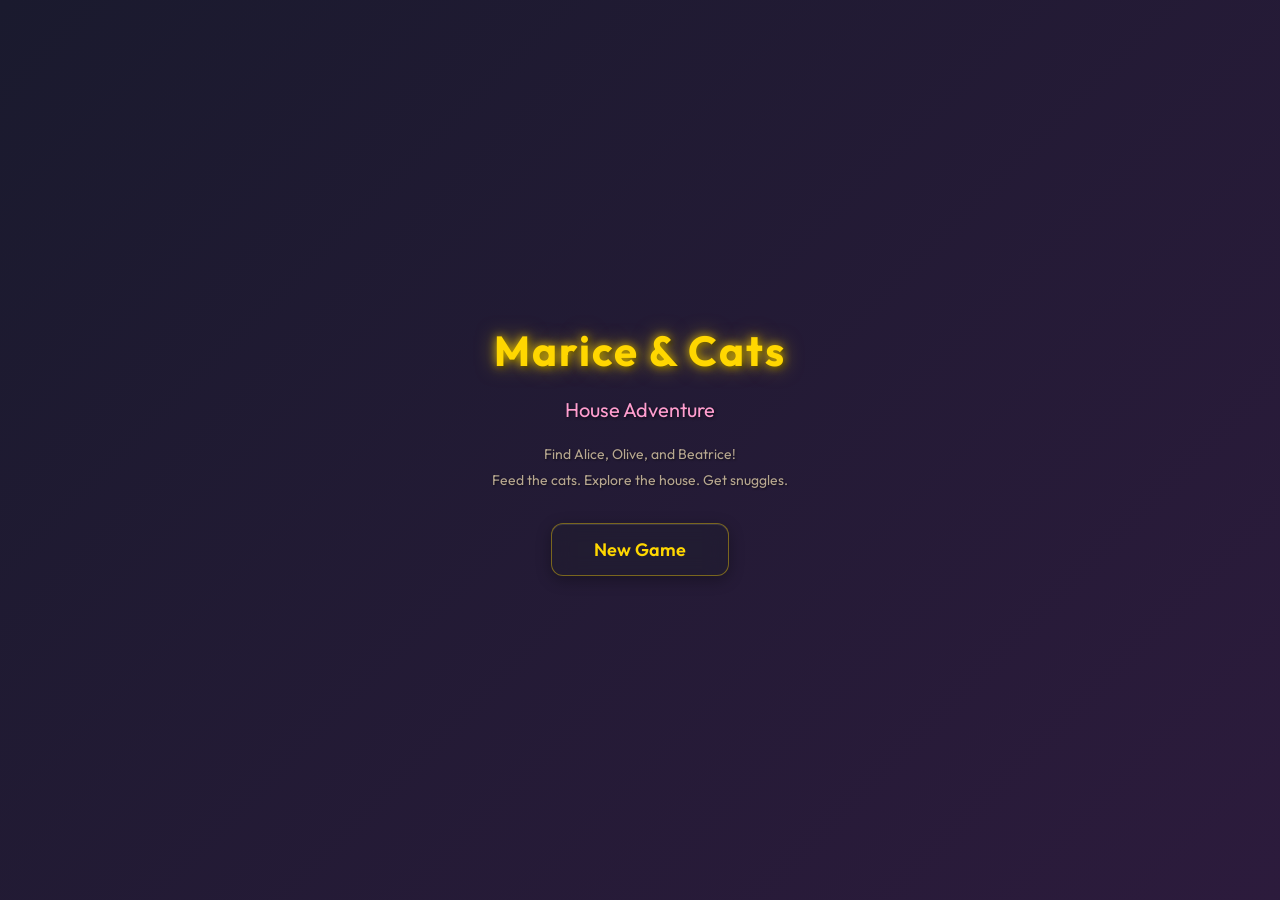
==== index.html @ d270dae2 "Add diary page lore quest, per-cat voices, pickup icons, main-floor ambiance Implements suggestions " ====
<!DOCTYPE html>
<html lang="en">
<head>
  <meta charset="UTF-8">
  <meta name="viewport" content="width=device-width, initial-scale=1.0, viewport-fit=cover, user-scalable=no">
  <title>Marice &amp; Cats — House Adventure</title>
  <!--
    ===================================================
    Marice & Cats — House Adventure
    A Zelda-style 2D top-down prototype
    ===================================================

    CONTROLS:
      Keyboard:
        - WASD or Arrow Keys: Move (grid-based)
        - E / Space / Enter: Interact / Advance dialogue
      Mobile:
        - On-screen D-pad: Move
        - INTERACT button: Interact / Advance dialogue

    HOW TO PLAY:
      1. Explore the main floor. Talk to Alice on her cat tree.
      2. Find Purrpops in the kitchen cupboards and give them to Alice.
      3. Alice hints about the Basement Key under the sofa blanket.
      4. Unlock the basement door and go downstairs.
      5. Find Olive under the treadmill. Give her Purrpops too.
      6. Olive gives you a Laundry Basket — clear the stairs.
      7. Go upstairs, find Beatrice under her blanket.
      8. Give Beatrice a plate of Shrimp & Salmon Feast.
      9. Enjoy the ending!

    DEPLOY VIA GITHUB PAGES:
      1. Push this repo to GitHub.
      2. Go to Settings → Pages.
      3. Set source to the branch containing these files (root /).
      4. Save — the site will be live at https://<user>.github.io/<repo>/

    ASSETS:
      Place cat/character portraits (512x512 PNG) in assets/portraits/:
        - marice_portrait_512.png
        - alice_portrait_512.png
        - olive_portrait_512.png
        - beatrice_portrait_512.png
  -->
  <link rel="preconnect" href="https://fonts.googleapis.com">
  <link rel="preconnect" href="https://fonts.gstatic.com" crossorigin>
  <link href="https://fonts.googleapis.com/css2?family=Outfit:wght@400;600;800&display=swap" rel="stylesheet">
  <link rel="stylesheet" href="style.css">
</head>
<body>

  <div id="game-container">

    <!-- HUD -->
    <div id="hud">
      <span id="floor-label">Main Floor</span>
      <span id="quest-counter">Objectives: 0/3 cats fed</span>
      <span id="interact-prompt">E: Interact</span>
    </div>

    <!-- Save indicator -->
    <div id="save-indicator">Saved</div>

    <!-- Controls hint overlay (first-time) -->
    <div id="controls-hint">
      <div>WASD / Arrows: Move</div>
      <div>E / Space: Interact</div>
      <div>H: Hint &nbsp; Q: Quest Log &nbsp; P: Pause</div>
    </div>

    <!-- Floor transition fade overlay -->
    <div id="transition-overlay">
      <span id="transition-label"></span>
    </div>

    <!-- Toast notifications -->
    <div id="toast" role="status" aria-live="polite" aria-atomic="true"></div>

    <!-- Game Canvas -->
    <canvas id="game-canvas"></canvas>

    <!-- CRT Overlay & Vignette -->
    <div id="crt-overlay"></div>

    <!-- Inventory Bar -->
    <div id="inventory-bar"></div>

    <!-- Mobile Controls -->
    <div id="mobile-controls">
      <!-- D-Pad -->
      <div id="dpad">
        <div class="dpad-btn empty"></div>
        <button id="btn-up" class="dpad-btn" aria-label="Up">&#9650;</button>
        <div class="dpad-btn empty"></div>
        <button id="btn-left" class="dpad-btn" aria-label="Left">&#9664;</button>
        <div class="dpad-btn empty"></div>
        <button id="btn-right" class="dpad-btn" aria-label="Right">&#9654;</button>
        <div class="dpad-btn empty"></div>
        <button id="btn-down" class="dpad-btn" aria-label="Down">&#9660;</button>
        <div class="dpad-btn empty"></div>
      </div>
      <!-- Action Buttons -->
      <div id="action-buttons">
        <button id="btn-interact" class="action-btn" disabled aria-label="Interact">INTERACT</button>
      </div>
    </div>

    <!-- Dialogue Overlay -->
    <div id="dialogue-overlay" role="dialog" aria-labelledby="dialogue-speaker" aria-describedby="dialogue-text" aria-modal="true" aria-hidden="true">
      <div id="dialogue-box">
        <div id="dialogue-portraits">
          <img id="dialogue-portrait-cat" class="dialogue-portrait" src="" alt="Character portrait">
          <img id="dialogue-portrait-marice" class="dialogue-portrait" src="" alt="Marice portrait">
        </div>
        <div id="dialogue-speaker">Speaker</div>
        <div id="dialogue-text">Dialogue text goes here...</div>
        <div id="dialogue-advance">Tap / Space / Enter to continue</div>
      </div>
    </div>

    <!-- Title Screen -->
    <div id="title-screen">
      <h1>Marice &amp; Cats</h1>
      <h2>House Adventure</h2>
      <div class="subtitle">
        Find Alice, Olive, and Beatrice!<br>
        Feed the cats. Explore the house. Get snuggles.
      </div>
      <button id="btn-new-game" class="title-btn">New Game</button>
      <button id="btn-continue" class="title-btn">Continue</button>
    </div>

    <!-- Code Entry Overlay -->
    <div id="numpad-overlay">
      <div id="numpad-box">
        <div id="numpad-title">🔐 Enter Door Code</div>
        <input id="numpad-input" type="text" inputmode="numeric" maxlength="4" placeholder="____" autocomplete="off" aria-label="Door code">
        <div id="numpad-error"></div>
        <button id="numpad-btn-enter" class="numpad-enter-btn">Submit</button>
        <button id="numpad-btn-cancel" class="numpad-cancel-btn">Cancel</button>
      </div>
    </div>

    <!-- Ending Overlay -->
    <div id="ending-overlay">
      <h1>Snuggle Pile Achieved</h1>
      <div id="ending-bed">
        <div class="bed-headboard"></div>
        <div class="bed-pillow marice"><img src="assets/portraits/marice_portrait_512.png" alt="Marice"></div>
        <div class="bed-pillow alice"><img src="assets/portraits/alice_portrait_512.png" alt="Alice"></div>
        <div class="bed-pillow olive"><img src="assets/portraits/olive_portrait_512.png" alt="Olive"></div>
        <div class="bed-pillow beatrice"><img src="assets/portraits/beatrice_portrait_512.png" alt="Beatrice"></div>
        <div class="bed-blanket"></div>
      </div>
      <p id="ending-line">Marice: "This is what I've wanted. My three girls snuggling with me."</p>
      <p class="ending-sub">
        Marice finally settles into bed with Alice, Olive, and Beatrice curled close — a cozy house,
        full hearts, and a perfect snuggle pile.
      </p>
      <div id="ending-stats">
        <span id="stat-time">⏱ --:--</span>
        <span id="stat-toys">🐾 Toys: 0/3</span>
        <span id="stat-diary">📖 Diary: 0/4</span>
        <span id="stat-pets">❤ Pets: 0</span>
      </div>
      <button id="btn-keep-playing" class="title-btn">Keep Playing 🐾</button>
      <button id="btn-restart" class="title-btn" style="font-size:14px;padding:10px 28px;">Play Again</button>
      <button id="btn-ending-title" class="title-btn" style="font-size:14px;padding:10px 28px;">Back to Title</button>
    </div>

    <!-- Pause Overlay -->
    <div id="pause-overlay">
      <div id="pause-box">
        <h2>⏸ Paused</h2>
        <button id="btn-resume" class="title-btn">Resume</button>
        <button id="btn-quit-title" class="title-btn">Quit to Title</button>
      </div>
    </div>

    <!-- Quest Log Panel -->
    <div id="quest-panel">
      <div class="quest-panel-header">
        <h3>📋 Quest Log</h3>
        <button id="btn-close-quest" class="close-btn">✕</button>
      </div>
      <div id="quest-list">
        <div class="quest-item">
          <span class="quest-icon">🐱</span>
          <span class="quest-text">Find and feed Alice</span>
          <span class="quest-status pending">⏳</span>
        </div>
        <div class="quest-item">
          <span class="quest-icon">🐱</span>
          <span class="quest-text">Find and feed Olive</span>
          <span class="quest-status pending">⏳</span>
        </div>
        <div class="quest-item">
          <span class="quest-icon">🐱</span>
          <span class="quest-text">Find and feed Beatrice</span>
          <span class="quest-status pending">⏳</span>
        </div>
        <div class="quest-item" id="quest-item-toys">
          <span class="quest-icon">🧶</span>
          <span class="quest-text">Find the hidden cat toys</span>
          <span class="quest-status pending">0/3</span>
        </div>
        <div class="quest-item" id="quest-item-diary">
          <span class="quest-icon">📖</span>
          <span class="quest-text">Recover Marice's diary pages</span>
          <span class="quest-status pending">0/4</span>
        </div>
      </div>
    </div>

    <!-- Settings Menu -->
    <div id="settings-panel">
      <div class="settings-panel-header">
        <h3>⚙️ Settings</h3>
        <button id="btn-close-settings" class="close-btn">✕</button>
      </div>
      <div id="settings-content">
        <div class="setting-item">
          <label for="sfx-volume">Sound Effects Volume:</label>
          <input type="range" id="sfx-volume" min="0" max="100" value="70">
          <span id="sfx-value">70%</span>
        </div>
        <div class="setting-item">
          <label for="music-volume">Music Volume:</label>
          <input type="range" id="music-volume" min="0" max="100" value="50">
          <span id="music-value">50%</span>
        </div>
        <div class="setting-item">
          <label>
            <input type="checkbox" id="screen-shake" checked>
            Enable Screen Shake Effects
          </label>
        </div>
        <div class="setting-item">
          <label>
            <input type="checkbox" id="particle-effects" checked>
            Enable Particle Effects
          </label>
        </div>
        <div class="setting-item">
          <label>
            <input type="checkbox" id="crt-overlay-enabled" checked>
            Enable CRT Scanline Effect
          </label>
        </div>
        <div class="setting-item">
          <label>
            <input type="checkbox" id="typewriter-sound" checked>
            Enable Typewriter Sound
          </label>
        </div>
        <div class="setting-item">
          <label>
            <input type="checkbox" id="instant-dialogue">
            Instant Dialogue Text
          </label>
        </div>
        <div class="setting-item">
          <label>
            <input type="checkbox" id="music-mute">
            Mute Music
          </label>
        </div>
        <button id="btn-save-settings" class="title-btn">Save Settings</button>
      </div>
    </div>

    <!-- Bottom Action Buttons -->
    <div id="bottom-buttons">
      <button id="btn-hint" class="hud-btn" aria-label="Get hint" title="Hint (💡)">💡</button>
      <button id="btn-toggle-quest" class="hud-btn" aria-label="Quest log" title="Quest Log (Q)">📋</button>
      <button id="btn-toggle-settings" class="hud-btn" aria-label="Settings" title="Settings">⚙️</button>
    </div>

  </div>

  <!-- Data scripts (must load before game) -->
  <script src="data/maps.js"></script>
  <script src="data/dialogue.js"></script>
  <!-- Game engine (state, audio, dialogue, world, render, save) -->
  <script src="game-engine.js"></script>
  <!-- Game entry (numpad, title, ending, init) -->
  <script src="game-main.js"></script>

</body>
</html>
---- style.css ----
/*
 * style.css — Marice & Cats House Adventure
 * Zelda-style 2D top-down game UI
 */

/* ======================== Reset & Base ======================== */
* {
  margin: 0;
  padding: 0;
  box-sizing: border-box;
}

html, body {
  width: 100%;
  height: 100%;
  overflow: hidden;
  background: #1a1a2e;
  font-family: 'Outfit', 'Segoe UI', sans-serif;
  color: #f0e6d3;
  touch-action: manipulation;
  overscroll-behavior: none;
  -webkit-text-size-adjust: 100%;
  -webkit-user-select: none;
  user-select: none;
  -webkit-touch-callout: none;
  -webkit-tap-highlight-color: transparent;
}

/* ======================== Game Container ======================== */
#game-container {
  display: flex;
  flex-direction: column;
  align-items: center;
  justify-content: center;
  width: 100%;
  height: 100%;
  position: relative;
  padding: env(safe-area-inset-top) env(safe-area-inset-right) env(safe-area-inset-bottom) env(safe-area-inset-left);
}

/* ======================== HUD ======================== */
#hud {
  position: absolute;
  top: 0;
  left: 0;
  right: 0;
  display: flex;
  justify-content: space-between;
  align-items: center;
  padding: 6px 12px;
  background: rgba(0, 0, 0, 0.7);
  z-index: 10;
  font-size: 13px;
  pointer-events: none;
}

#floor-label {
  font-weight: bold;
  color: #ffd700;
  font-size: 14px;
}

#quest-counter {
  color: #7fff7f;
  font-size: 13px;
  font-weight: bold;
}

#interact-prompt {
  color: #7fff7f;
  font-weight: bold;
  font-size: 13px;
  opacity: 0;
  transition: opacity 0.2s;
}

#interact-prompt.visible {
  opacity: 1;
  animation: promptPulse 1.5s ease-in-out infinite;
}

@keyframes promptPulse {
  0%, 100% { opacity: 1; }
  50% { opacity: 0.65; }
}

/* ======================== Save Indicator ======================== */
#save-indicator {
  position: absolute;
  top: 36px;
  right: 12px;
  padding: 4px 10px;
  background: rgba(0, 0, 0, 0.6);
  border: 1px solid rgba(255, 215, 0, 0.3);
  border-radius: 6px;
  color: rgba(255, 215, 0, 0.7);
  font-size: 11px;
  z-index: 12;
  opacity: 0;
  transition: opacity 0.3s ease;
  pointer-events: none;
}

#save-indicator.visible {
  opacity: 1;
}

/* ======================== Controls Hint ======================== */
#controls-hint {
  position: absolute;
  bottom: 215px;
  left: 50%;
  transform: translateX(-50%);
  display: flex;
  gap: 20px;
  padding: 10px 20px;
  background: rgba(0, 0, 0, 0.75);
  border: 2px solid #ffd700;
  border-radius: 10px;
  z-index: 80;
  font-size: 13px;
  color: #ffd700;
  font-weight: bold;
  opacity: 1;
  transition: opacity 1s ease;
  pointer-events: none;
  white-space: nowrap;
}

#controls-hint.hidden {
  opacity: 0;
}

/* ======================== Floor Transition Overlay ======================== */
#transition-overlay {
  position: absolute;
  top: 0;
  left: 0;
  right: 0;
  bottom: 0;
  background: #000;
  z-index: 95;
  display: flex;
  align-items: center;
  justify-content: center;
  opacity: 0;
  pointer-events: none;
  transition: opacity 0.3s ease;
}

#transition-overlay.active {
  opacity: 1;
}

#transition-label {
  font-size: 22px;
  font-weight: bold;
  color: #ffd700;
  letter-spacing: 2px;
  text-shadow: 0 0 12px rgba(255, 215, 0, 0.6);
  opacity: 0;
  transform: translateY(8px);
  transition: opacity 0.25s ease 0.15s, transform 0.25s ease 0.15s;
}

#transition-overlay.active #transition-label {
  opacity: 1;
  transform: translateY(0);
}

/* ======================== Canvas ======================== */
#game-canvas {
  display: block;
  image-rendering: pixelated;
  image-rendering: crisp-edges;
  touch-action: none;
  border: 3px solid rgba(255, 215, 0, 0.4);
  border-radius: 8px;
  background: #000;
  box-shadow: 0 10px 30px rgba(0, 0, 0, 0.8), 0 0 20px rgba(255, 215, 0, 0.15);
  position: relative;
  z-index: 1;
}

/* ======================== CRT Overlay & Vignette ======================== */
#crt-overlay {
  position: absolute;
  top: 0;
  left: 0;
  right: 0;
  bottom: 0;
  z-index: 5; /* Above canvas, below HUD/UI */
  pointer-events: none;
  background: 
    linear-gradient(rgba(18, 16, 16, 0) 50%, rgba(0, 0, 0, 0.25) 50%),
    linear-gradient(90deg, rgba(255, 0, 0, 0.06), rgba(0, 255, 0, 0.02), rgba(0, 0, 255, 0.06));
  background-size: 100% 4px, 6px 100%;
  box-shadow: inset 0 0 100px rgba(0,0,0,0.9);
  border-radius: 8px;
}

/* ======================== Inventory Bar ======================== */
#inventory-bar {
  position: absolute;
  bottom: 160px;
  left: 50%;
  transform: translateX(-50%);
  display: flex;
  gap: 6px;
  padding: 6px 10px;
  background: rgba(0, 0, 0, 0.75);
  border-radius: 8px;
  border: 2px solid #4a3728;
  z-index: 10;
  min-height: 36px;
  align-items: center;
}

#inventory-bar:empty::after {
  content: 'No items';
  color: #888;
  font-size: 11px;
}

.inv-item {
  display: flex;
  align-items: center;
  gap: 4px;
  padding: 3px 8px;
  background: #2a1f14;
  border: 1px solid #6b4226;
  border-radius: 4px;
  font-size: 11px;
  color: #f0e6d3;
  white-space: nowrap;
}

.inv-item .inv-icon {
  font-size: 14px;
}

/* ======================== Mobile Controls ======================== */
#mobile-controls {
  position: absolute;
  bottom: 10px;
  left: 0;
  right: 0;
  display: flex;
  justify-content: space-between;
  align-items: flex-end;
  padding: 0 20px;
  z-index: 20;
  pointer-events: none;
}

/* D-Pad */
#dpad {
  display: grid;
  grid-template-columns: 52px 52px 52px;
  grid-template-rows: 52px 52px 52px;
  gap: 2px;
  pointer-events: auto;
  touch-action: none;
}

.dpad-btn {
  width: 52px;
  height: 52px;
  border: 2px solid #6b4226;
  border-radius: 8px;
  background: rgba(42, 31, 20, 0.85);
  color: #f0e6d3;
  font-size: 22px;
  display: flex;
  align-items: center;
  justify-content: center;
  cursor: pointer;
  -webkit-tap-highlight-color: transparent;
}

.dpad-btn:active {
  background: rgba(107, 66, 38, 0.9);
}

.dpad-btn.empty {
  visibility: hidden;
}

/* Action Buttons */
#action-buttons {
  display: flex;
  flex-direction: column;
  gap: 8px;
  pointer-events: auto;
}

.action-btn {
  width: 70px;
  height: 70px;
  border: 2px solid #4a7c59;
  border-radius: 50%;
  background: rgba(20, 40, 20, 0.85);
  color: #7fff7f;
  font-size: 13px;
  font-weight: bold;
  font-family: 'Courier New', monospace;
  cursor: pointer;
  display: flex;
  align-items: center;
  justify-content: center;
  -webkit-tap-highlight-color: transparent;
  touch-action: none;
}

.action-btn:active {
  background: rgba(74, 124, 89, 0.9);
}

.action-btn:disabled {
  border-color: #555;
  color: #555;
  background: rgba(30, 30, 30, 0.85);
}

/* ======================== Dialogue Overlay ======================== */
#dialogue-overlay {
  position: absolute;
  top: 0;
  left: 0;
  right: 0;
  bottom: 0;
  background: rgba(0, 0, 0, 0.8);
  z-index: 100;
  display: flex;
  flex-direction: column;
  align-items: center;
  justify-content: center;
  padding: 20px;
  opacity: 0;
  pointer-events: none;
  transition: opacity 0.2s ease;
}

#dialogue-overlay.active {
  opacity: 1;
  pointer-events: auto;
}

#dialogue-box {
  width: 100%;
  max-width: 480px;
  background: rgba(20, 20, 30, 0.65);
  backdrop-filter: blur(12px);
  -webkit-backdrop-filter: blur(12px);
  border: 2px solid rgba(255, 215, 0, 0.3);
  box-shadow: 0 10px 30px rgba(0, 0, 0, 0.5), inset 0 0 20px rgba(255, 215, 0, 0.05);
  border-radius: 16px;
  padding: 24px;
  display: flex;
  flex-direction: column;
  align-items: center;
  gap: 12px;
}

#dialogue-portraits {
  width: 100%;
  display: none;
  justify-content: center;
  align-items: center;
  gap: 12px;
}

.dialogue-portrait {
  width: 116px;
  height: 116px;
  border: 3px solid #8B6914;
  border-radius: 8px;
  image-rendering: pixelated;
  background: #0f0f18;
  object-fit: contain;
  box-shadow: 0 0 12px rgba(0, 0, 0, 0.35);
}

#dialogue-portrait-marice {
  border-color: #ff9ecf;
}

#dialogue-portrait-cat {
  border-color: #ffd700;
}

#dialogue-speaker {
  font-size: 14px;
  font-weight: bold;
  color: #ffd700;
  text-transform: uppercase;
  letter-spacing: 1px;
}

#dialogue-text {
  font-size: 15px;
  line-height: 1.5;
  color: #f0e6d3;
  text-align: center;
  min-height: 60px;
  padding: 0 8px;
}

#dialogue-advance {
  font-size: 11px;
  color: #888;
  margin-top: 4px;
  animation: blink 1.2s infinite;
  visibility: hidden;
}

@keyframes blink {
  0%, 100% { opacity: 1; }
  50% { opacity: 0.3; }
}

/* ======================== Toast Notification ======================== */
#toast {
  position: absolute;
  top: 40px;
  left: 50%;
  transform: translateX(-50%);
  padding: 8px 18px;
  background: rgba(0, 0, 0, 0.85);
  border: 2px solid #ffd700;
  border-radius: 8px;
  color: #ffd700;
  font-size: 14px;
  font-weight: bold;
  z-index: 50;
  opacity: 0;
  transition: opacity 0.3s;
  pointer-events: none;
  text-align: center;
}

#toast.visible {
  opacity: 1;
}

/* ======================== Title Screen ======================== */
#title-screen {
  position: absolute;
  top: 0;
  left: 0;
  right: 0;
  bottom: 0;
  background: linear-gradient(135deg, #1a1a2e 0%, #2d1b3d 35%, #16213e 65%, #1a1a2e 100%);
  background-size: 300% 300%;
  z-index: 200;
  display: flex;
  flex-direction: column;
  align-items: center;
  justify-content: center;
  gap: 20px;
  animation: bgPulse 8s ease-in-out infinite;
}

@keyframes bgPulse {
  0%, 100% { background-position: 0% 50%; }
  50% { background-position: 100% 50%; }
}

#title-screen h1 {
  font-size: 42px;
  color: #ffd700;
  text-align: center;
  text-shadow:
    0 0 10px rgba(255, 215, 0, 0.8),
    0 0 20px rgba(255, 215, 0, 0.5),
    2px 2px 4px rgba(0,0,0,0.8);
  animation: titleGlow 2s ease-in-out infinite alternate;
  letter-spacing: 2px;
}

@keyframes titleGlow {
  from { text-shadow:
    0 0 10px rgba(255, 215, 0, 0.8),
    0 0 20px rgba(255, 215, 0, 0.5),
    2px 2px 4px rgba(0,0,0,0.8); }
  to { text-shadow:
    0 0 20px rgba(255, 215, 0, 1),
    0 0 30px rgba(255, 215, 0, 0.7),
    2px 2px 6px rgba(0,0,0,0.8); }
}

#title-screen h2 {
  font-size: 20px;
  color: #ff9ecf;
  font-weight: normal;
  text-shadow: 1px 1px 3px rgba(0,0,0,0.6);
  animation: subtitleFloat 3s ease-in-out infinite;
}

@keyframes subtitleFloat {
  0%, 100% { transform: translateY(0); }
  50% { transform: translateY(-5px); }
}

#title-screen .subtitle {
  font-size: 14px;
  color: #b8a890;
  text-align: center;
  line-height: 1.8;
  text-shadow: 1px 1px 2px rgba(0,0,0,0.5);
  max-width: 400px;
  padding: 0 20px;
}

.title-btn {
  padding: 14px 42px;
  background: rgba(30, 30, 45, 0.4);
  backdrop-filter: blur(10px);
  -webkit-backdrop-filter: blur(10px);
  border: 1px solid rgba(255, 215, 0, 0.4);
  border-radius: 12px;
  color: #ffd700;
  font-size: 18px;
  font-family: 'Outfit', sans-serif;
  font-weight: 600;
  cursor: pointer;
  margin-top: 10px;
  box-shadow:
    0 4px 15px rgba(0,0,0,0.3),
    inset 0 1px 0 rgba(255,255,255,0.1);
  transition: all 0.3s ease;
  position: relative;
  overflow: hidden;
}

.title-btn::before {
  content: '';
  position: absolute;
  top: 0;
  left: -100%;
  width: 100%;
  height: 100%;
  background: linear-gradient(90deg, transparent, rgba(255,255,255,0.2), transparent);
  transition: left 0.5s;
}

.title-btn:hover::before {
  left: 100%;
}

.title-btn:hover {
  background: linear-gradient(180deg, #4a3f2f 0%, #3a2f1f 100%);
  border-color: #ffd700;
  transform: translateY(-2px);
  box-shadow:
    0 6px 12px rgba(0,0,0,0.5),
    0 0 15px rgba(255,215,0,0.3),
    inset 0 1px 0 rgba(255,255,255,0.2);
}

.title-btn:active {
  transform: translateY(0);
  box-shadow:
    0 2px 4px rgba(0,0,0,0.4),
    inset 0 1px 0 rgba(255,255,255,0.1);
}

/* ======================== Numpad Overlay ======================== */
#numpad-overlay {
  position: absolute;
  top: 0;
  left: 0;
  right: 0;
  bottom: 0;
  background: rgba(0, 0, 0, 0.85);
  z-index: 110;
  display: none;
  flex-direction: column;
  align-items: center;
  justify-content: center;
}

#numpad-overlay.active {
  display: flex;
}

#numpad-box {
  background: rgba(20, 20, 30, 0.7);
  backdrop-filter: blur(10px);
  -webkit-backdrop-filter: blur(10px);
  border: 1px solid rgba(255, 215, 0, 0.3);
  border-radius: 16px;
  padding: 24px 28px;
  display: flex;
  flex-direction: column;
  align-items: center;
  gap: 14px;
  box-shadow: 0 15px 40px rgba(0,0,0,0.6), inset 0 0 20px rgba(255, 215, 0, 0.1);
  min-width: 240px;
}

#numpad-title {
  font-size: 16px;
  font-weight: bold;
  color: #ffd700;
  letter-spacing: 1px;
  text-align: center;
  text-shadow: 0 0 8px rgba(255,215,0,0.5);
}

#numpad-input {
  background: #0d0d1a;
  border: 2px solid #4a3728;
  border-radius: 8px;
  padding: 10px 20px;
  width: 100%;
  text-align: center;
  font-size: 28px;
  letter-spacing: 10px;
  color: #7fff7f;
  font-family: 'Courier New', monospace;
  min-height: 52px;
  box-shadow: inset 0 2px 6px rgba(0,0,0,0.5);
  outline: none;
}

#numpad-input:focus {
  border-color: #ffd700;
}

#numpad-error {
  font-size: 12px;
  color: #ff6b6b;
  min-height: 16px;
  text-align: center;
  font-weight: bold;
}

.numpad-enter-btn {
  padding: 10px 32px;
  background: linear-gradient(180deg, #1a3a1a 0%, #102a10 100%);
  border: 2px solid #2a7c2a;
  border-radius: 10px;
  color: #7fff7f;
  font-size: 16px;
  font-family: 'Courier New', monospace;
  font-weight: bold;
  cursor: pointer;
  transition: all 0.2s;
  width: 100%;
}

.numpad-enter-btn:hover {
  border-color: #7fff7f;
  color: #fff;
  box-shadow: 0 0 8px rgba(127,255,127,0.3);
}

.numpad-cancel-btn {
  padding: 8px 24px;
  background: transparent;
  border: 1px solid #555;
  border-radius: 8px;
  color: #888;
  font-size: 13px;
  font-family: 'Courier New', monospace;
  cursor: pointer;
  transition: all 0.2s;
}

.numpad-cancel-btn:hover {
  border-color: #f0e6d3;
  color: #f0e6d3;
}

/* ======================== Ending Overlay ======================== */
#ending-overlay {
  position: absolute;
  top: 0;
  left: 0;
  right: 0;
  bottom: 0;
  background: rgba(0, 0, 0, 0.9);
  z-index: 150;
  display: flex;
  flex-direction: column;
  align-items: center;
  justify-content: center;
  gap: 16px;
  padding: 20px;
  opacity: 0;
  pointer-events: none;
  transition: opacity 0.8s ease;
}

#ending-overlay.active {
  opacity: 1;
  pointer-events: auto;
}

#ending-overlay h1 {
  font-size: 26px;
  color: #ffd700;
  text-align: center;
  text-shadow: 0 0 12px rgba(255,215,0,0.8), 0 0 24px rgba(255,215,0,0.4);
  animation: titleGlow 2s ease-in-out infinite alternate;
}

#ending-bed {
  position: relative;
  width: 340px;
  max-width: 90vw;
  height: 200px;
  display: flex;
  align-items: flex-start;
  justify-content: center;
  background: linear-gradient(180deg, #d9c2a3 0%, #b98b63 65%, #8a5f3d 100%);
  border: 3px solid #4a3728;
  border-radius: 16px;
  overflow: hidden;
  box-shadow: 0 10px 18px rgba(0,0,0,0.35);
}

.bed-headboard {
  position: absolute;
  top: 0;
  left: 0;
  right: 0;
  height: 58px;
  background: linear-gradient(180deg, #6b4226 0%, #4a2f1a 100%);
  border-bottom: 2px solid rgba(0,0,0,0.35);
}

.bed-blanket {
  position: absolute;
  left: 0;
  right: 0;
  bottom: 0;
  height: 55%;
  background: linear-gradient(180deg, #8f81c3 0%, #6b5b95 55%, #4b3c6d 100%);
  border-top-left-radius: 14px;
  border-top-right-radius: 14px;
  box-shadow: inset 0 6px 12px rgba(0,0,0,0.25);
  z-index: 1;
  opacity: 0.88;
}

.bed-pillow {
  position: absolute;
  top: 24px;
  width: 84px;
  height: 84px;
  background: #f5f5f0;
  border: 2px solid #c9c9c9;
  border-radius: 14px;
  display: flex;
  align-items: center;
  justify-content: center;
  box-shadow: 0 4px 8px rgba(0,0,0,0.25);
  z-index: 2;
}

.bed-pillow img {
  width: 66px;
  height: 66px;
  border-radius: 12px;
  border: 2px solid #8B6914;
  object-fit: cover;
}

.bed-pillow.marice { left: 24px; }
.bed-pillow.alice { left: 112px; }
.bed-pillow.olive { left: 200px; }
.bed-pillow.beatrice { left: 256px; }

#ending-illustration {
  position: relative;
  width: 88%;
  max-width: 300px;
  margin-top: 18px;
  z-index: 2;
  filter: drop-shadow(0 6px 10px rgba(0,0,0,0.35));
}

#ending-line {
  font-size: 16px;
  color: #ffd700;
  text-align: center;
  max-width: 420px;
  line-height: 1.5;
  margin-top: 6px;
  font-weight: bold;
}

.ending-sub {
  font-size: 13px;
  color: #f0e6d3;
  text-align: center;
  max-width: 400px;
  line-height: 1.5;
}

#quest-panel {
  position: absolute;
  top: 50%;
  right: -350px;
  transform: translateY(-50%);
  width: 320px;
  background: rgba(20, 20, 30, 0.65);
  backdrop-filter: blur(12px);
  -webkit-backdrop-filter: blur(12px);
  border: 1px solid rgba(255, 215, 0, 0.3);
  border-radius: 16px;
  z-index: 90;
  transition: right 0.4s cubic-bezier(0.175, 0.885, 0.32, 1.275);
  box-shadow: 0 15px 30px rgba(0,0,0,0.5);
}

#quest-panel.active {
  right: 20px;
}

.quest-panel-header {
  padding: 12px 16px;
  background: #2a1f14;
  border-bottom: 2px solid #6b4226;
  border-radius: 9px 9px 0 0;
  display: flex;
  justify-content: space-between;
  align-items: center;
}

.quest-panel-header h3 {
  margin: 0;
  color: #ffd700;
  font-size: 18px;
}

.close-btn {
  background: transparent;
  border: none;
  color: #f0e6d3;
  font-size: 20px;
  cursor: pointer;
  padding: 0;
  width: 30px;
  height: 30px;
  display: flex;
  align-items: center;
  justify-content: center;
  border-radius: 4px;
  transition: background 0.2s;
}

.close-btn:hover {
  background: rgba(255,255,255,0.1);
}

#quest-list {
  padding: 16px;
}

.quest-item {
  display: flex;
  align-items: center;
  gap: 12px;
  padding: 12px;
  background: rgba(0,0,0,0.3);
  border: 1px solid #6b4226;
  border-radius: 8px;
  margin-bottom: 10px;
  transition: all 0.3s;
}

.quest-item:hover {
  background: rgba(0,0,0,0.4);
  border-color: #8b6914;
}

.quest-icon {
  font-size: 24px;
  flex-shrink: 0;
}

.quest-text {
  flex: 1;
  color: #f0e6d3;
  font-size: 14px;
}

.quest-status {
  font-size: 18px;
  flex-shrink: 0;
}

.quest-status.pending {
  opacity: 0.5;
}

.quest-status.complete {
  opacity: 1;
}

/* ======================== Settings Panel ======================== */
#settings-panel {
  position: absolute;
  top: 50%;
  right: -400px;
  transform: translateY(-50%);
  width: 360px;
  background: rgba(20, 20, 30, 0.65);
  backdrop-filter: blur(12px);
  -webkit-backdrop-filter: blur(12px);
  border: 1px solid rgba(255, 215, 0, 0.3);
  border-radius: 16px;
  z-index: 90;
  transition: right 0.4s cubic-bezier(0.175, 0.885, 0.32, 1.275);
  box-shadow: 0 15px 30px rgba(0,0,0,0.5);
}

#settings-panel.active {
  right: 20px;
}

.settings-panel-header {
  padding: 12px 16px;
  background: #2a1f14;
  border-bottom: 2px solid #6b4226;
  border-radius: 9px 9px 0 0;
  display: flex;
  justify-content: space-between;
  align-items: center;
}

.settings-panel-header h3 {
  margin: 0;
  color: #ffd700;
  font-size: 18px;
}

#settings-content {
  padding: 20px;
}

.setting-item {
  margin-bottom: 20px;
}

.setting-item label {
  display: block;
  color: #f0e6d3;
  font-size: 14px;
  margin-bottom: 8px;
  font-weight: bold;
}

.setting-item input[type="range"] {
  width: 70%;
  margin-right: 10px;
}

.setting-item span {
  color: #ffd700;
  font-weight: bold;
}

.setting-item input[type="checkbox"] {
  margin-right: 8px;
}

#btn-save-settings {
  width: 100%;
  margin-top: 10px;
}

/* ======================== Bottom Buttons ======================== */
#bottom-buttons {
  position: absolute;
  bottom: 20px;
  right: 20px;
  display: flex;
  gap: 10px;
  z-index: 15;
}

.hud-btn {
  width: 50px;
  height: 50px;
  border: 2px solid #8B6914;
  border-radius: 50%;
  background: rgba(42, 31, 20, 0.9);
  color: #ffd700;
  font-size: 20px;
  cursor: pointer;
  display: flex;
  align-items: center;
  justify-content: center;
  transition: all 0.3s;
  box-shadow: 0 4px 8px rgba(0,0,0,0.4);
}

.hud-btn:hover {
  background: rgba(60, 45, 30, 0.95);
  border-color: #ffd700;
  transform: scale(1.1);
  box-shadow: 0 6px 12px rgba(0,0,0,0.5), 0 0 8px rgba(255,215,0,0.25);
}

.hud-btn:active {
  transform: scale(0.95);
}

/* ======================== Pause Overlay ======================== */
#pause-overlay {
  position: absolute;
  top: 0;
  left: 0;
  right: 0;
  bottom: 0;
  background: rgba(0, 0, 0, 0.75);
  z-index: 98;
  display: none;
  flex-direction: column;
  align-items: center;
  justify-content: center;
}

#pause-overlay.active {
  display: flex;
}

#pause-box {
  display: flex;
  flex-direction: column;
  align-items: center;
  gap: 16px;
  background: rgba(20, 20, 30, 0.92);
  backdrop-filter: blur(12px);
  -webkit-backdrop-filter: blur(12px);
  border: 2px solid rgba(255, 215, 0, 0.4);
  border-radius: 16px;
  padding: 32px 48px;
  box-shadow: 0 15px 40px rgba(0,0,0,0.6);
}

#pause-box h2 {
  color: #ffd700;
  font-size: 28px;
  letter-spacing: 4px;
  margin-bottom: 8px;
  text-shadow: 0 0 12px rgba(255,215,0,0.5);
}

/* ======================== Ending Stats ======================== */
#ending-stats {
  display: flex;
  gap: 24px;
  align-items: center;
  padding: 10px 20px;
  background: rgba(0, 0, 0, 0.4);
  border: 1px solid rgba(255, 215, 0, 0.3);
  border-radius: 8px;
  font-size: 14px;
  font-weight: bold;
  color: #ffd700;
}

/* ======================== Responsive Scaling ======================== */
@media (max-width: 520px) {
  #inventory-bar {
    bottom: 155px;
    font-size: 10px;
  }

  #bottom-buttons {
    flex-direction: column;
    bottom: 90px;
    right: 14px;
    gap: 8px;
  }

  .dpad-btn {
    width: 46px;
    height: 46px;
    font-size: 18px;
  }

  #dpad {
    grid-template-columns: 46px 46px 46px;
    grid-template-rows: 46px 46px 46px;
  }

  .action-btn {
    width: 60px;
    height: 60px;
    font-size: 12px;
  }

  .dialogue-portrait {
    width: 96px;
    height: 96px;
  }

  #dialogue-text {
    font-size: 13px;
  }
}

@media (min-width: 521px) and (max-width: 768px) {
  #game-canvas {
    max-width: 95vw;
  }
}

/* Hide mobile controls on desktop with keyboard */
@media (hover: hover) and (pointer: fine) {
  #mobile-controls {
    display: none;
  }

  #inventory-bar {
    bottom: 20px;
  }

  #controls-hint {
    bottom: 90px;
  }
}
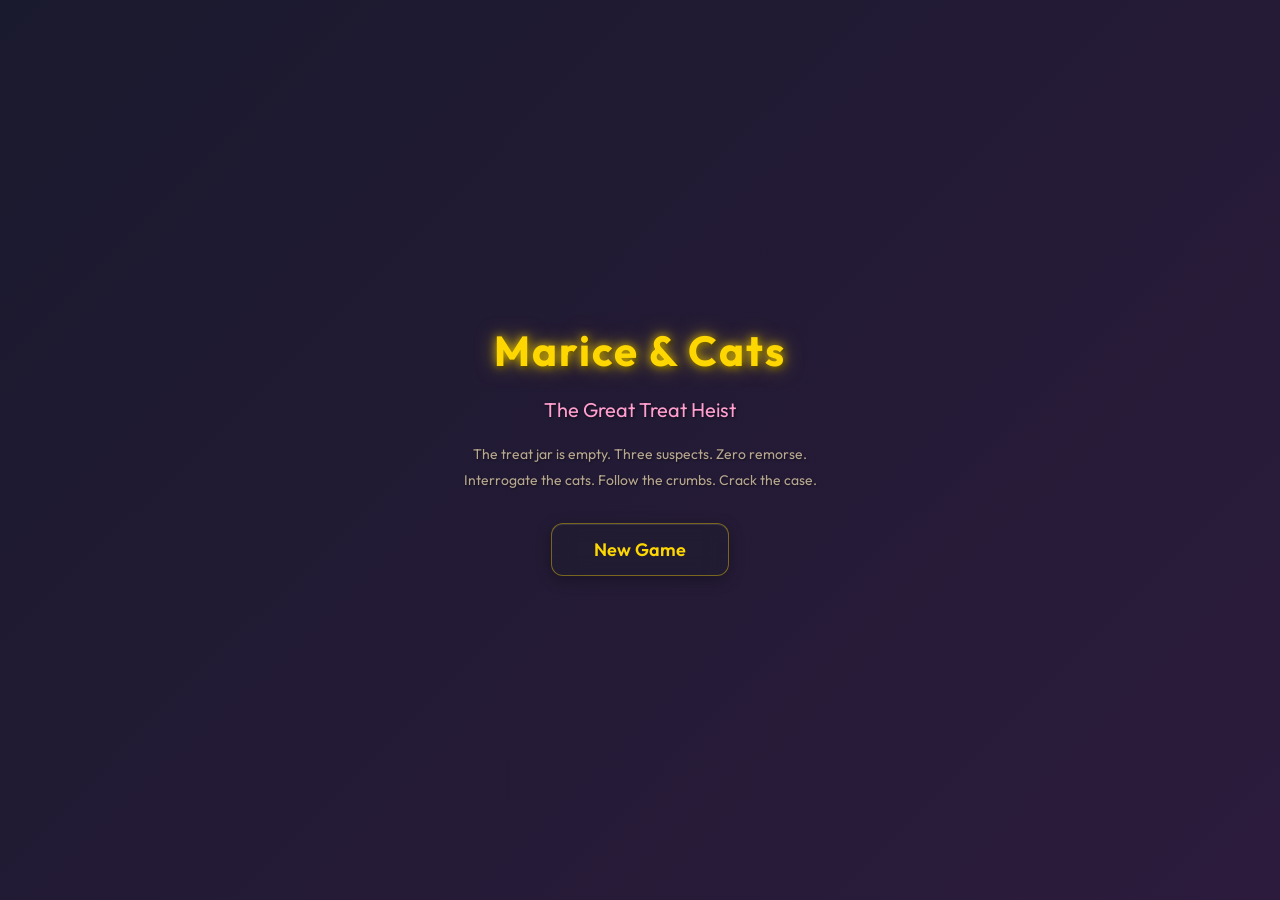
==== commit 31ba517f: "Redesign premise as The Great Treat Heist detective adventure The old premise (cats are hiding, feed" ====
--- a/index.html
+++ b/index.html
@@ -3,12 +3,19 @@
 <head>
   <meta charset="UTF-8">
   <meta name="viewport" content="width=device-width, initial-scale=1.0, viewport-fit=cover, user-scalable=no">
-  <title>Marice &amp; Cats — House Adventure</title>
+  <title>Marice &amp; Cats — The Great Treat Heist</title>
   <!--
     ===================================================
-    Marice & Cats — House Adventure
-    A Zelda-style 2D top-down prototype
+    Marice & Cats — The Great Treat Heist
+    A cozy Zelda-style top-down detective adventure
     ===================================================
+
+    THE PREMISE:
+      Marice was gone for twenty minutes. The treat jar is now empty,
+      knocked on its side, crumbs everywhere — and all three cats have
+      vanished to different corners of the house, acting VERY innocent.
+      Play as Detective Marice: interview the witness, crack the
+      suspect's alibi, and extract a confession from the mastermind.
 
     CONTROLS:
       Keyboard:
@@ -19,15 +26,17 @@
         - INTERACT button: Interact / Advance dialogue
 
     HOW TO PLAY:
-      1. Explore the main floor. Talk to Alice on her cat tree.
-      2. Find Purrpops in the kitchen cupboards and give them to Alice.
-      3. Alice hints about the Basement Key under the sofa blanket.
-      4. Unlock the basement door and go downstairs.
-      5. Find Olive under the treadmill. Give her Purrpops too.
-      6. Olive gives you a Laundry Basket — clear the stairs.
-      7. Go upstairs, find Beatrice under her blanket.
-      8. Give Beatrice a plate of Shrimp & Salmon Feast.
-      9. Enjoy the ending!
+      1. Crack the front door code (the plaque riddle has the answer).
+      2. Survey the kitchen crime scene, then interview Alice (the
+         witness) on her cat tree — her fee is Purrpops from the cupboard.
+      3. Alice's tip: the Basement Key is under the sofa blanket.
+      4. Unlock the basement and confront Olive (the muscle) at the
+         scene of the crumbs. Interrogation snacks: more Purrpops.
+      5. Olive flips on the mastermind and hands over a Laundry Basket —
+         clear the staged laundry avalanche on the stairs.
+      6. Upstairs, the mastermind Beatrice trades a full confession
+         for a Shrimp & Salmon Feast (from the kitchen cupboard).
+      7. Deliver the verdict: guilty of being adorable. Case closed!
 
     DEPLOY VIA GITHUB PAGES:
       1. Push this repo to GitHub.
@@ -42,6 +51,16 @@
         - olive_portrait_512.png
         - beatrice_portrait_512.png
   -->
+  <meta name="description" content="A cozy Zelda-style detective adventure. The treat jar has been burgled — interrogate Alice, Olive, and Beatrice, follow the crumbs, and crack the case of the Great Treat Heist.">
+  <meta name="theme-color" content="#1a1a2e">
+  <!-- Installable web app: Add to Home Screen gives a fullscreen game -->
+  <link rel="manifest" href="manifest.json">
+  <meta name="mobile-web-app-capable" content="yes">
+  <meta name="apple-mobile-web-app-capable" content="yes">
+  <meta name="apple-mobile-web-app-status-bar-style" content="black-translucent">
+  <meta name="apple-mobile-web-app-title" content="Marice &amp; Cats">
+  <link rel="apple-touch-icon" href="assets/portraits/marice_portrait_512.png">
+  <link rel="icon" type="image/png" href="assets/portraits/marice_portrait_512.png">
   <link rel="preconnect" href="https://fonts.googleapis.com">
   <link rel="preconnect" href="https://fonts.gstatic.com" crossorigin>
   <link href="https://fonts.googleapis.com/css2?family=Outfit:wght@400;600;800&display=swap" rel="stylesheet">
@@ -54,7 +73,7 @@
     <!-- HUD -->
     <div id="hud">
       <span id="floor-label">Main Floor</span>
-      <span id="quest-counter">Objectives: 0/3 cats fed</span>
+      <span id="quest-counter">Case: 0/3 cats cracked</span>
       <span id="interact-prompt">E: Interact</span>
     </div>
 
@@ -65,7 +84,7 @@
     <div id="controls-hint">
       <div>WASD / Arrows: Move</div>
       <div>E / Space: Interact</div>
-      <div>H: Hint &nbsp; Q: Quest Log &nbsp; P: Pause</div>
+      <div>H: Hint &nbsp; Q: Case Log &nbsp; P: Pause</div>
     </div>
 
     <!-- Floor transition fade overlay -->
@@ -121,10 +140,10 @@
     <!-- Title Screen -->
     <div id="title-screen">
       <h1>Marice &amp; Cats</h1>
-      <h2>House Adventure</h2>
+      <h2>The Great Treat Heist</h2>
       <div class="subtitle">
-        Find Alice, Olive, and Beatrice!<br>
-        Feed the cats. Explore the house. Get snuggles.
+        The treat jar is empty. Three suspects. Zero remorse.<br>
+        Interrogate the cats. Follow the crumbs. Crack the case.
       </div>
       <button id="btn-new-game" class="title-btn">New Game</button>
       <button id="btn-continue" class="title-btn">Continue</button>
@@ -143,7 +162,7 @@
 
     <!-- Ending Overlay -->
     <div id="ending-overlay">
-      <h1>Snuggle Pile Achieved</h1>
+      <h1>Case Closed!</h1>
       <div id="ending-bed">
         <div class="bed-headboard"></div>
         <div class="bed-pillow marice"><img src="assets/portraits/marice_portrait_512.png" alt="Marice"></div>
@@ -152,10 +171,10 @@
         <div class="bed-pillow beatrice"><img src="assets/portraits/beatrice_portrait_512.png" alt="Beatrice"></div>
         <div class="bed-blanket"></div>
       </div>
-      <p id="ending-line">Marice: "This is what I've wanted. My three girls snuggling with me."</p>
+      <p id="ending-line">Marice: "Verdict: guilty on three counts of being adorable. Sentence: dinner on time, forever — and snuggles, effective immediately."</p>
       <p class="ending-sub">
-        Marice finally settles into bed with Alice, Olive, and Beatrice curled close — a cozy house,
-        full hearts, and a perfect snuggle pile.
+        The Great Treat Heist is solved. Detective Marice settles into bed with the witness, the muscle,
+        and the mastermind curled close — all three serving their snuggle sentence, purring without remorse.
       </p>
       <div id="ending-stats">
         <span id="stat-time">⏱ --:--</span>
@@ -180,28 +199,28 @@
     <!-- Quest Log Panel -->
     <div id="quest-panel">
       <div class="quest-panel-header">
-        <h3>📋 Quest Log</h3>
+        <h3>🕵️ Case Log</h3>
         <button id="btn-close-quest" class="close-btn">✕</button>
       </div>
       <div id="quest-list">
         <div class="quest-item">
-          <span class="quest-icon">🐱</span>
-          <span class="quest-text">Find and feed Alice</span>
+          <span class="quest-icon">🔍</span>
+          <span class="quest-text">Interview the witness: Alice</span>
           <span class="quest-status pending">⏳</span>
         </div>
         <div class="quest-item">
-          <span class="quest-icon">🐱</span>
-          <span class="quest-text">Find and feed Olive</span>
+          <span class="quest-icon">🍪</span>
+          <span class="quest-text">Crack Olive's alibi</span>
           <span class="quest-status pending">⏳</span>
         </div>
         <div class="quest-item">
-          <span class="quest-icon">🐱</span>
-          <span class="quest-text">Find and feed Beatrice</span>
+          <span class="quest-icon">⚖️</span>
+          <span class="quest-text">Get Beatrice's confession</span>
           <span class="quest-status pending">⏳</span>
         </div>
         <div class="quest-item" id="quest-item-toys">
           <span class="quest-icon">🧶</span>
-          <span class="quest-text">Find the hidden cat toys</span>
+          <span class="quest-text">Recover the stashed toy loot</span>
           <span class="quest-status pending">0/3</span>
         </div>
         <div class="quest-item" id="quest-item-diary">
@@ -272,7 +291,7 @@
     <!-- Bottom Action Buttons -->
     <div id="bottom-buttons">
       <button id="btn-hint" class="hud-btn" aria-label="Get hint" title="Hint (💡)">💡</button>
-      <button id="btn-toggle-quest" class="hud-btn" aria-label="Quest log" title="Quest Log (Q)">📋</button>
+      <button id="btn-toggle-quest" class="hud-btn" aria-label="Case log" title="Case Log (Q)">📋</button>
       <button id="btn-toggle-settings" class="hud-btn" aria-label="Settings" title="Settings">⚙️</button>
     </div>
 
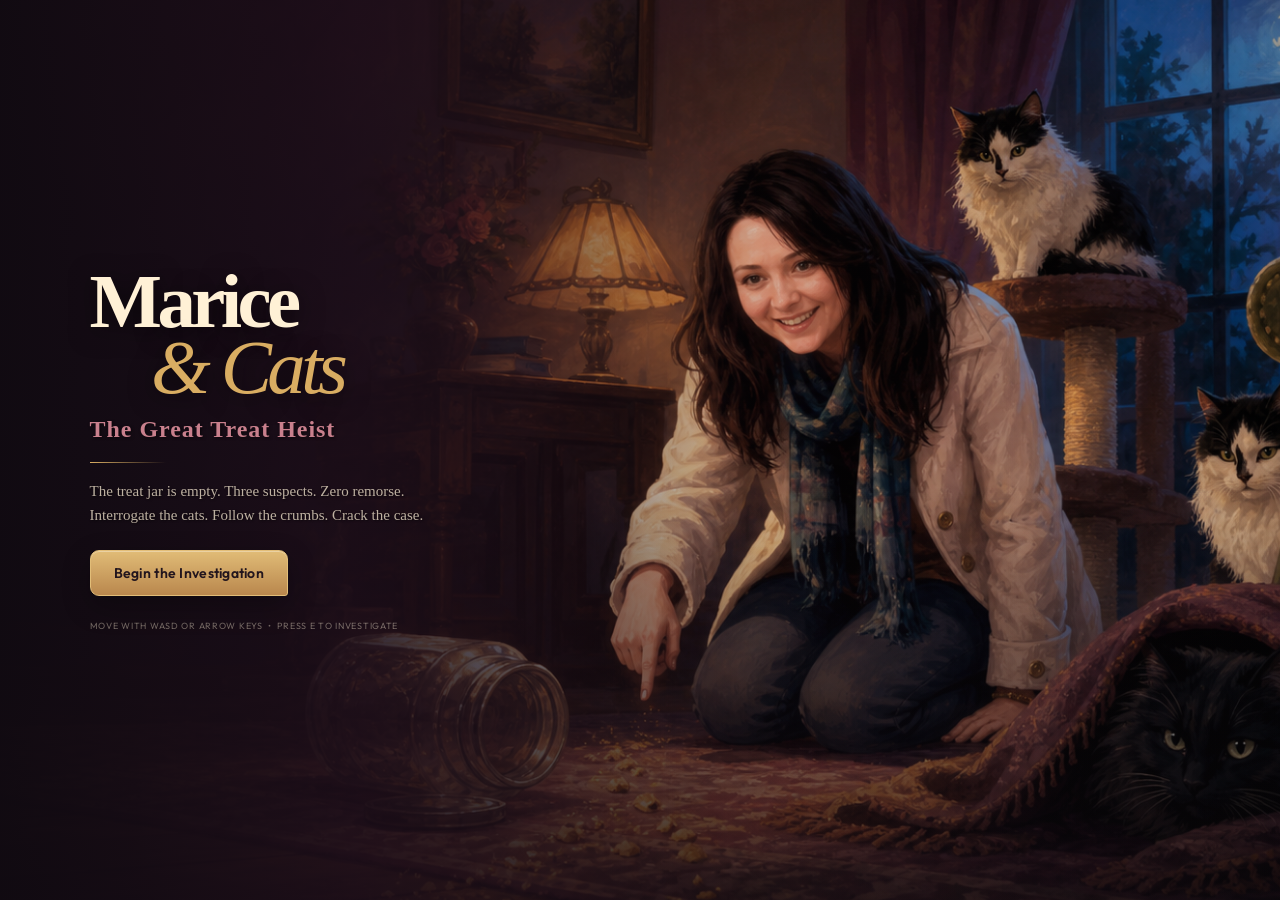
==== commit f2f1c33f: "Revamp game art and interface" ====
--- a/index.html
+++ b/index.html
@@ -52,7 +52,7 @@
         - beatrice_portrait_512.png
   -->
   <meta name="description" content="A cozy Zelda-style detective adventure. The treat jar has been burgled — interrogate Alice, Olive, and Beatrice, follow the crumbs, and crack the case of the Great Treat Heist.">
-  <meta name="theme-color" content="#1a1a2e">
+  <meta name="theme-color" content="#160f17">
   <!-- Installable web app: Add to Home Screen gives a fullscreen game -->
   <link rel="manifest" href="manifest.json">
   <meta name="mobile-web-app-capable" content="yes">
@@ -72,8 +72,19 @@
 
     <!-- HUD -->
     <div id="hud">
-      <span id="floor-label">Main Floor</span>
-      <span id="quest-counter">Case: 0/3 cats cracked</span>
+      <div class="hud-location">
+        <span class="hud-label">Current location</span>
+        <span id="floor-label">Main Floor</span>
+        <span id="hud-objective">Find out who raided the treat jar</span>
+      </div>
+      <div class="hud-case">
+        <span id="quest-counter">Case: 0 / 3</span>
+        <div class="suspect-portraits" aria-label="Suspect progress">
+          <img id="hud-cat-alice" src="assets/portraits/alice_portrait_512.png" alt="Alice">
+          <img id="hud-cat-olive" src="assets/portraits/olive_portrait_512.png" alt="Olive">
+          <img id="hud-cat-beatrice" src="assets/portraits/beatrice_portrait_512.png" alt="Beatrice">
+        </div>
+      </div>
       <span id="interact-prompt">E: Interact</span>
     </div>
 
@@ -139,14 +150,21 @@
 
     <!-- Title Screen -->
     <div id="title-screen">
-      <h1>Marice &amp; Cats</h1>
-      <h2>The Great Treat Heist</h2>
-      <div class="subtitle">
-        The treat jar is empty. Three suspects. Zero remorse.<br>
-        Interrogate the cats. Follow the crumbs. Crack the case.
-      </div>
-      <button id="btn-new-game" class="title-btn">New Game</button>
-      <button id="btn-continue" class="title-btn">Continue</button>
+      <div class="title-art" aria-hidden="true"></div>
+      <div class="title-copy">
+        <h1>Marice <span>&amp; Cats</span></h1>
+        <h2>The Great Treat Heist</h2>
+        <div class="title-rule"></div>
+        <div class="subtitle">
+          The treat jar is empty. Three suspects. Zero remorse.<br>
+          Interrogate the cats. Follow the crumbs. Crack the case.
+        </div>
+        <div class="title-actions">
+          <button id="btn-new-game" class="title-btn">Begin the Investigation</button>
+          <button id="btn-continue" class="title-btn secondary">Continue Case</button>
+        </div>
+        <div class="title-controls">Move with WASD or arrow keys &nbsp;•&nbsp; Press E to investigate</div>
+      </div>
     </div>
 
     <!-- Code Entry Overlay -->
--- a/style.css
+++ b/style.css
@@ -383,6 +383,12 @@
 
 #dialogue-portrait-marice {
   border-color: #ff9ecf;
+}
+
+#dialogue-portraits.solo #dialogue-portrait-marice {
+  margin-left: 0;
+  transform: none;
+  border-color: var(--rose);
 }
 
 #dialogue-portrait-cat {
@@ -1126,3 +1132,474 @@
     bottom: 90px;
   }
 }
+
+/* ======================== Storybook Art Direction (2026 revamp) ======================== */
+:root {
+  --ink: #17121a;
+  --plum: #2a1728;
+  --plum-soft: #4c2c45;
+  --cream: #f7ead2;
+  --parchment: #ddc79f;
+  --gold: #d9ad62;
+  --rose: #c9808d;
+  --sage: #7f9b7b;
+  --glass: rgba(20, 15, 20, 0.86);
+  --line: rgba(222, 190, 132, 0.42);
+}
+
+html, body {
+  background:
+    radial-gradient(circle at 50% 45%, #4b3046 0, #231822 50%, #100d12 100%);
+  color: var(--cream);
+}
+
+#game-container::before {
+  content: '';
+  position: absolute;
+  inset: 0;
+  background:
+    radial-gradient(circle at 20% 20%, rgba(217, 173, 98, 0.08), transparent 32%),
+    linear-gradient(115deg, rgba(255,255,255,0.018), transparent 35%);
+  pointer-events: none;
+}
+
+#game-canvas {
+  image-rendering: auto;
+  border: 1px solid rgba(223, 190, 133, 0.48);
+  border-radius: 18px;
+  box-shadow:
+    0 28px 80px rgba(0,0,0,0.62),
+    0 0 0 8px rgba(32, 21, 29, 0.72),
+    0 0 0 9px rgba(217, 173, 98, 0.15);
+}
+
+#crt-overlay {
+  display: none;
+}
+
+#hud {
+  top: 18px;
+  left: 20px;
+  right: 20px;
+  padding: 0;
+  background: transparent;
+  align-items: flex-start;
+}
+
+.hud-location,
+.hud-case {
+  display: flex;
+  background: linear-gradient(145deg, rgba(23,18,26,0.94), rgba(42,23,40,0.88));
+  border: 1px solid var(--line);
+  box-shadow: 0 14px 34px rgba(0,0,0,0.32), inset 0 1px rgba(255,255,255,0.06);
+  backdrop-filter: blur(12px);
+  -webkit-backdrop-filter: blur(12px);
+}
+
+.hud-location {
+  min-width: 270px;
+  max-width: min(390px, 38vw);
+  padding: 13px 18px 14px 58px;
+  border-radius: 15px 15px 15px 4px;
+  flex-direction: column;
+  position: relative;
+  gap: 1px;
+}
+
+.hud-location::before {
+  content: '⌖';
+  position: absolute;
+  left: 17px;
+  top: 18px;
+  color: var(--gold);
+  font: 30px/1 Georgia, serif;
+}
+
+.hud-label {
+  color: rgba(247,234,210,0.56);
+  text-transform: uppercase;
+  letter-spacing: .16em;
+  font-size: 8px;
+  font-weight: 800;
+}
+
+#floor-label {
+  color: var(--cream);
+  font: 700 18px/1.25 Georgia, serif;
+  text-shadow: none;
+}
+
+#hud-objective {
+  color: var(--parchment);
+  font-size: 10px;
+  margin-top: 5px;
+}
+
+.hud-case {
+  margin-left: auto;
+  padding: 9px 10px 9px 15px;
+  border-radius: 15px 15px 4px 15px;
+  align-items: center;
+  gap: 13px;
+}
+
+#quest-counter {
+  color: var(--cream);
+  font: 700 15px/1 Georgia, serif;
+  white-space: nowrap;
+}
+
+.suspect-portraits {
+  display: flex;
+  gap: 6px;
+}
+
+.suspect-portraits img {
+  width: 36px;
+  height: 36px;
+  object-fit: cover;
+  border-radius: 50%;
+  border: 2px solid rgba(217,173,98,0.42);
+  filter: saturate(.58) brightness(.62);
+  transition: filter .35s, border-color .35s, transform .35s;
+}
+
+.suspect-portraits img.solved {
+  filter: saturate(1.05) brightness(1.05);
+  border-color: #e5bf74;
+  transform: translateY(-2px);
+  box-shadow: 0 0 14px rgba(229,191,116,.34);
+}
+
+#interact-prompt {
+  position: fixed;
+  left: 50%;
+  bottom: 88px;
+  transform: translateX(-50%) translateY(8px);
+  padding: 10px 20px 10px 48px;
+  color: var(--cream);
+  background: var(--glass);
+  border: 1px solid var(--line);
+  border-radius: 12px;
+  font-size: 13px;
+  box-shadow: 0 12px 30px rgba(0,0,0,.35);
+}
+
+#interact-prompt::before {
+  content: 'E';
+  position: absolute;
+  left: 11px;
+  top: 7px;
+  width: 27px;
+  height: 27px;
+  border-radius: 7px;
+  display: grid;
+  place-items: center;
+  background: linear-gradient(#f5e4c4, #cda969);
+  color: #2c1e25;
+  box-shadow: inset 0 -2px rgba(84,55,38,.24);
+  font-weight: 800;
+}
+
+#interact-prompt.visible {
+  transform: translateX(-50%) translateY(0);
+}
+
+#inventory-bar {
+  bottom: 23px;
+  min-height: 44px;
+  gap: 8px;
+  padding: 7px 12px;
+  border-radius: 13px;
+  border: 1px solid var(--line);
+  background: var(--glass);
+  box-shadow: 0 12px 30px rgba(0,0,0,.32);
+}
+
+#inventory-bar:empty::after {
+  content: 'Evidence satchel — empty';
+  color: rgba(247,234,210,.46);
+  font-size: 10px;
+  letter-spacing: .05em;
+}
+
+.inv-item {
+  padding: 5px 10px;
+  color: var(--cream);
+  border: 1px solid rgba(217,173,98,.35);
+  border-radius: 8px;
+  background: rgba(107,73,59,.45);
+}
+
+#bottom-buttons {
+  bottom: 20px;
+  right: 22px;
+}
+
+.hud-btn {
+  width: 42px;
+  height: 42px;
+  border: 1px solid var(--line);
+  background: var(--glass);
+  color: var(--parchment);
+  font-size: 17px;
+  box-shadow: 0 10px 25px rgba(0,0,0,.32);
+}
+
+.hud-btn:hover {
+  border-color: var(--gold);
+  background: #3b2635;
+  color: #fff2d4;
+}
+
+#controls-hint {
+  bottom: 82px;
+  padding: 8px 16px;
+  border: 1px solid rgba(217,173,98,.32);
+  background: rgba(22,17,22,.86);
+  border-radius: 10px;
+  color: var(--parchment);
+  font-size: 10px;
+  box-shadow: 0 10px 28px rgba(0,0,0,.3);
+}
+
+#dialogue-overlay {
+  justify-content: flex-end;
+  padding: 0 20px 36px;
+  background: linear-gradient(to bottom, rgba(8,6,8,.08), rgba(8,6,8,.76));
+}
+
+#dialogue-box {
+  max-width: 760px;
+  min-height: 174px;
+  padding: 22px 28px 20px 178px;
+  align-items: flex-start;
+  justify-content: center;
+  gap: 8px;
+  position: relative;
+  border: 1px solid rgba(222,190,132,.52);
+  border-radius: 18px 18px 6px 18px;
+  background: linear-gradient(145deg, rgba(24,18,24,.96), rgba(48,28,44,.92));
+  box-shadow: 0 24px 70px rgba(0,0,0,.55), inset 0 1px rgba(255,255,255,.06);
+}
+
+#dialogue-portraits {
+  position: absolute;
+  left: 24px;
+  top: 50%;
+  width: 128px;
+  transform: translateY(-50%);
+  gap: 0;
+}
+
+.dialogue-portrait {
+  width: 118px;
+  height: 118px;
+  border: 2px solid var(--gold);
+  border-radius: 16px 16px 5px 16px;
+  image-rendering: auto;
+  object-fit: cover;
+  background: #1a141a;
+  box-shadow: 0 12px 28px rgba(0,0,0,.4);
+}
+
+#dialogue-portrait-marice {
+  margin-left: -72px;
+  transform: translate(52px, 8px) scale(.72);
+  border-color: var(--rose);
+}
+
+#dialogue-speaker {
+  color: #e6bb72;
+  font: 700 15px/1 Georgia, serif;
+  letter-spacing: .12em;
+}
+
+#dialogue-text {
+  min-height: 56px;
+  padding: 0;
+  color: #f8ead5;
+  text-align: left;
+  font: 16px/1.55 Georgia, serif;
+}
+
+#dialogue-advance {
+  color: rgba(247,234,210,.52);
+  font-size: 10px;
+}
+
+#title-screen {
+  display: flex;
+  align-items: stretch;
+  justify-content: stretch;
+  background: #160f17;
+  animation: none;
+  isolation: isolate;
+  overflow: hidden;
+}
+
+.title-art {
+  position: absolute;
+  inset: 0;
+  z-index: -2;
+  background-image: url('assets/art/title-heist.png');
+  background-position: center;
+  background-size: cover;
+  transform: scale(1.01);
+  animation: titleDrift 18s ease-in-out infinite alternate;
+}
+
+.title-art::after {
+  content: '';
+  position: absolute;
+  inset: 0;
+  background:
+    linear-gradient(90deg, rgba(16,10,17,.98) 0%, rgba(27,13,25,.86) 28%, rgba(22,13,20,.18) 59%, rgba(8,7,10,.18) 100%),
+    linear-gradient(0deg, rgba(9,7,10,.72), transparent 45%);
+}
+
+@keyframes titleDrift {
+  from { transform: scale(1.01) translate3d(0,0,0); }
+  to { transform: scale(1.055) translate3d(-.6%, -.4%, 0); }
+}
+
+.title-copy {
+  width: min(520px, 47vw);
+  min-height: 100%;
+  padding: clamp(44px, 8vh, 92px) clamp(34px, 7vw, 110px);
+  display: flex;
+  flex-direction: column;
+  align-items: flex-start;
+  justify-content: center;
+  gap: 14px;
+}
+
+#title-screen h1 {
+  max-width: 480px;
+  color: #fff1d6;
+  font: 700 clamp(46px, 6vw, 78px)/.86 Georgia, serif;
+  letter-spacing: -.06em;
+  text-align: left;
+  text-shadow: 0 4px 24px rgba(0,0,0,.55);
+  animation: none;
+}
+
+#title-screen h1 span {
+  color: var(--gold);
+  display: block;
+  margin-left: .8em;
+  font-style: italic;
+  font-weight: 400;
+}
+
+#title-screen h2 {
+  color: var(--rose);
+  font: 700 clamp(17px, 2vw, 24px)/1.2 Georgia, serif;
+  letter-spacing: .04em;
+  animation: none;
+}
+
+.title-rule {
+  width: 76px;
+  height: 1px;
+  margin: 4px 0 2px;
+  background: linear-gradient(90deg, var(--gold), transparent);
+}
+
+#title-screen .subtitle {
+  max-width: 410px;
+  padding: 0;
+  color: rgba(247,234,210,.75);
+  text-align: left;
+  font: 15px/1.65 Georgia, serif;
+}
+
+.title-actions {
+  display: flex;
+  align-items: center;
+  flex-wrap: wrap;
+  gap: 10px;
+  margin-top: 8px;
+}
+
+.title-btn {
+  margin: 0;
+  padding: 13px 23px;
+  border: 1px solid #e2bd78;
+  border-radius: 9px 9px 3px 9px;
+  background: linear-gradient(180deg, #e1bc77, #b9874d);
+  color: #22151d;
+  box-shadow: 0 10px 28px rgba(0,0,0,.28), inset 0 1px rgba(255,255,255,.32);
+  font-size: 14px;
+  letter-spacing: .02em;
+}
+
+.title-btn.secondary {
+  border-color: rgba(226,189,120,.46);
+  background: rgba(26,18,25,.66);
+  color: #f2dfbe;
+}
+
+.title-btn:hover {
+  transform: translateY(-2px);
+  border-color: #f3d596;
+  background: linear-gradient(180deg, #edce91, #c69558);
+  box-shadow: 0 14px 34px rgba(0,0,0,.38), 0 0 20px rgba(217,173,98,.16);
+}
+
+.title-btn.secondary:hover {
+  background: rgba(69,42,61,.88);
+  color: white;
+}
+
+.title-controls {
+  margin-top: 10px;
+  color: rgba(247,234,210,.42);
+  font-size: 9px;
+  letter-spacing: .08em;
+  text-transform: uppercase;
+}
+
+#toast {
+  top: 100px;
+  max-width: min(560px, 80vw);
+  padding: 10px 18px;
+  border: 1px solid var(--line);
+  border-radius: 10px;
+  color: var(--cream);
+  background: var(--glass);
+  box-shadow: 0 12px 34px rgba(0,0,0,.38);
+}
+
+@media (max-width: 760px) {
+  #hud { top: 8px; left: 8px; right: 8px; }
+  .hud-location { min-width: 0; max-width: 58vw; padding: 9px 10px 9px 38px; }
+  .hud-location::before { left: 11px; top: 15px; font-size: 21px; }
+  .hud-label, #hud-objective { display: none; }
+  #floor-label { font-size: 14px; }
+  .hud-case { padding: 6px 7px 6px 10px; gap: 8px; }
+  #quest-counter { font-size: 12px; }
+  .suspect-portraits img { width: 28px; height: 28px; }
+  #dialogue-overlay { padding: 10px 10px max(18px, env(safe-area-inset-bottom)); }
+  #dialogue-box { min-height: 138px; padding: 18px 18px 16px 116px; }
+  #dialogue-portraits { left: 16px; width: 88px; }
+  .dialogue-portrait { width: 82px; height: 82px; border-radius: 12px 12px 4px 12px; }
+  #dialogue-portrait-marice { margin-left: -52px; transform: translate(38px, 5px) scale(.72); }
+  #dialogue-text { font-size: 14px; }
+  .title-art { background-position: 44% center; }
+  .title-art::after { background: linear-gradient(90deg, rgba(16,10,17,.96), rgba(22,13,20,.7) 62%, rgba(8,7,10,.22)); }
+  .title-copy { width: 76vw; padding: 34px 24px; }
+  #title-screen h1 { font-size: clamp(43px, 13vw, 64px); }
+  #title-screen .subtitle { font-size: 13px; }
+  .title-actions { flex-direction: column; align-items: stretch; }
+  .title-btn { width: 100%; }
+  .title-controls { display: none; }
+}
+
+@media (prefers-reduced-motion: reduce) {
+  *, *::before, *::after {
+    animation-duration: .01ms !important;
+    animation-iteration-count: 1 !important;
+    scroll-behavior: auto !important;
+  }
+}
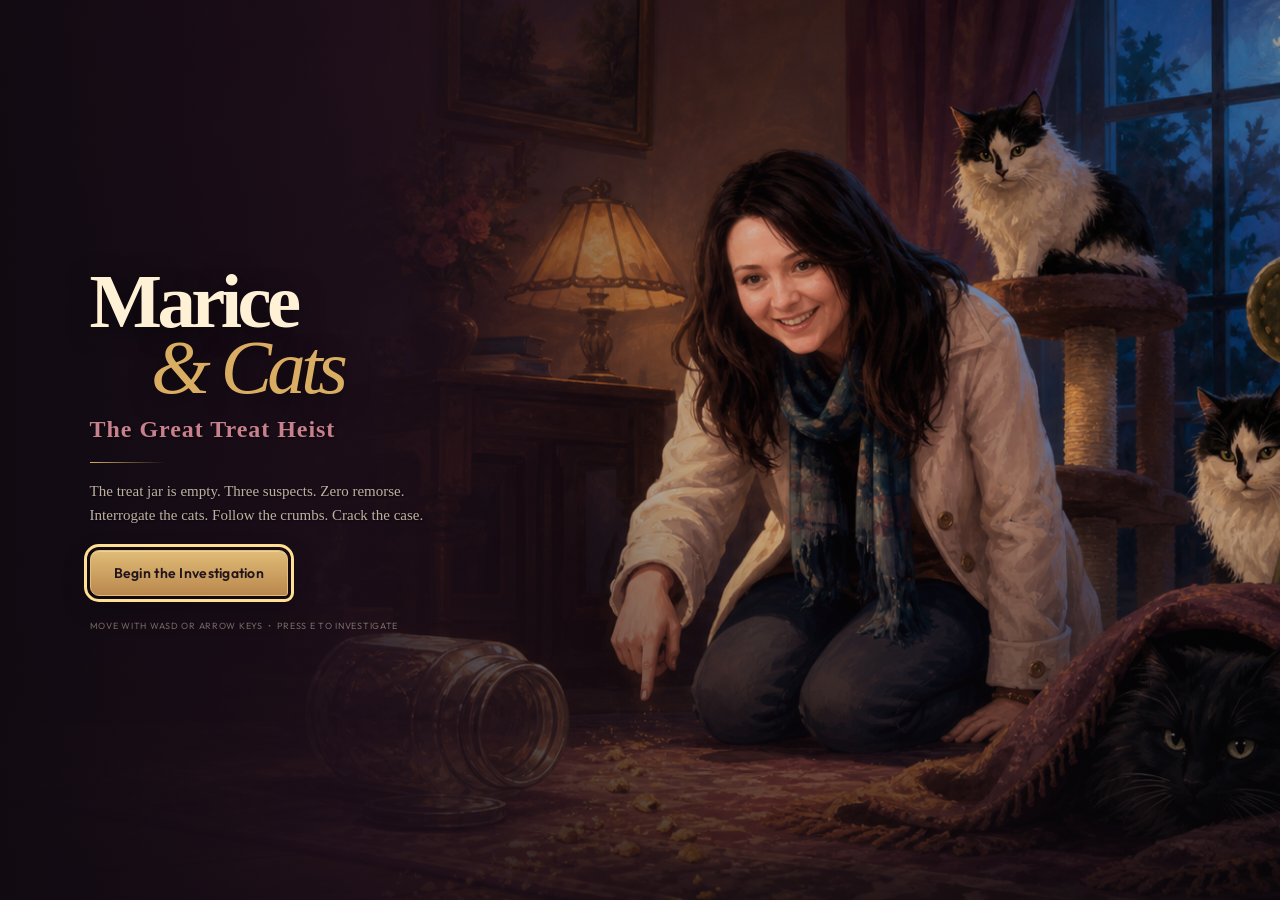
==== commit 022938fb: "Fix quest persistence, screen input, transitions, and dialog accessibility" ====
--- a/index.html
+++ b/index.html
@@ -93,10 +93,22 @@
 
     <!-- Controls hint overlay (first-time) -->
     <div id="controls-hint">
-      <div>WASD / Arrows: Move</div>
-      <div>E / Space: Interact</div>
-      <div>H: Hint &nbsp; Q: Case Log &nbsp; P: Pause</div>
-    </div>
+      <div class="hint-keys">WASD / Arrows: Move</div>
+      <div class="hint-keys">E / Space: Interact</div>
+      <div class="hint-keys">H: Hint &nbsp; Q: Case Log &nbsp; P: Pause</div>
+      <div class="hint-touch">Drag to walk &nbsp;•&nbsp; Tap to investigate</div>
+    </div>
+
+    <!-- Chapter title card -->
+    <div id="chapter-card" aria-live="polite">
+      <span class="chapter-kicker"></span>
+      <span class="chapter-title"></span>
+      <span class="chapter-rule"></span>
+      <span class="chapter-sub"></span>
+    </div>
+
+    <!-- New evidence banner -->
+    <div id="evidence-banner" role="status" aria-live="polite"></div>
 
     <!-- Floor transition fade overlay -->
     <div id="transition-overlay">
@@ -136,23 +148,25 @@
     </div>
 
     <!-- Dialogue Overlay -->
-    <div id="dialogue-overlay" role="dialog" aria-labelledby="dialogue-speaker" aria-describedby="dialogue-text" aria-modal="true" aria-hidden="true">
+    <div id="dialogue-overlay" role="dialog" aria-labelledby="dialogue-speaker" aria-describedby="dialogue-announcement" aria-modal="true" aria-hidden="true" tabindex="-1" inert>
       <div id="dialogue-box">
         <div id="dialogue-portraits">
           <img id="dialogue-portrait-cat" class="dialogue-portrait" src="" alt="Character portrait">
           <img id="dialogue-portrait-marice" class="dialogue-portrait" src="" alt="Marice portrait">
         </div>
         <div id="dialogue-speaker">Speaker</div>
-        <div id="dialogue-text">Dialogue text goes here...</div>
-        <div id="dialogue-advance">Tap / Space / Enter to continue</div>
+        <div id="dialogue-announcement" class="sr-only" aria-live="polite" aria-atomic="true"></div>
+        <div id="dialogue-text" aria-hidden="true">Dialogue text goes here...</div>
+        <div id="dialogue-choices" role="group" aria-label="Choose an answer"></div>
+        <button id="dialogue-advance" type="button">Continue</button>
       </div>
     </div>
 
     <!-- Title Screen -->
-    <div id="title-screen">
+    <div id="title-screen" role="region" aria-labelledby="title-heading" tabindex="-1">
       <div class="title-art" aria-hidden="true"></div>
       <div class="title-copy">
-        <h1>Marice <span>&amp; Cats</span></h1>
+        <h1 id="title-heading">Marice <span>&amp; Cats</span></h1>
         <h2>The Great Treat Heist</h2>
         <div class="title-rule"></div>
         <div class="subtitle">
@@ -168,19 +182,19 @@
     </div>
 
     <!-- Code Entry Overlay -->
-    <div id="numpad-overlay">
+    <div id="numpad-overlay" role="dialog" aria-modal="true" aria-labelledby="numpad-title" aria-hidden="true" tabindex="-1" inert>
       <div id="numpad-box">
         <div id="numpad-title">🔐 Enter Door Code</div>
-        <input id="numpad-input" type="text" inputmode="numeric" maxlength="4" placeholder="____" autocomplete="off" aria-label="Door code">
-        <div id="numpad-error"></div>
+        <input id="numpad-input" type="text" inputmode="numeric" maxlength="4" placeholder="____" autocomplete="off" aria-label="Door code" aria-describedby="numpad-error">
+        <div id="numpad-error" role="alert"></div>
         <button id="numpad-btn-enter" class="numpad-enter-btn">Submit</button>
         <button id="numpad-btn-cancel" class="numpad-cancel-btn">Cancel</button>
       </div>
     </div>
 
     <!-- Ending Overlay -->
-    <div id="ending-overlay">
-      <h1>Case Closed!</h1>
+    <div id="ending-overlay" role="dialog" aria-modal="true" aria-labelledby="ending-heading" aria-hidden="true" tabindex="-1" inert>
+      <h1 id="ending-heading">Case Closed!</h1>
       <div id="ending-bed">
         <div class="bed-headboard"></div>
         <div class="bed-pillow marice"><img src="assets/portraits/marice_portrait_512.png" alt="Marice"></div>
@@ -193,32 +207,36 @@
       <p class="ending-sub">
         The Great Treat Heist is solved. Detective Marice settles into bed with the witness, the muscle,
         and the mastermind curled close — all three serving their snuggle sentence, purring without remorse.
+        On her pillow, exactly as promised: one Purrpop. Her cut of the loot.
       </p>
       <div id="ending-stats">
         <span id="stat-time">⏱ --:--</span>
+        <span id="stat-evidence">🔎 Evidence: 0/7</span>
         <span id="stat-toys">🐾 Toys: 0/3</span>
         <span id="stat-diary">📖 Diary: 0/4</span>
         <span id="stat-pets">❤ Pets: 0</span>
       </div>
-      <button id="btn-keep-playing" class="title-btn">Keep Playing 🐾</button>
-      <button id="btn-restart" class="title-btn" style="font-size:14px;padding:10px 28px;">Play Again</button>
-      <button id="btn-ending-title" class="title-btn" style="font-size:14px;padding:10px 28px;">Back to Title</button>
+      <div class="ending-actions">
+        <button id="btn-keep-playing" class="title-btn">Keep Playing 🐾</button>
+        <button id="btn-restart" class="title-btn secondary">Play Again</button>
+        <button id="btn-ending-title" class="title-btn secondary">Back to Title</button>
+      </div>
     </div>
 
     <!-- Pause Overlay -->
-    <div id="pause-overlay">
+    <div id="pause-overlay" role="dialog" aria-modal="true" aria-labelledby="pause-heading" aria-hidden="true" tabindex="-1" inert>
       <div id="pause-box">
-        <h2>⏸ Paused</h2>
+        <h2 id="pause-heading">⏸ Paused</h2>
         <button id="btn-resume" class="title-btn">Resume</button>
         <button id="btn-quit-title" class="title-btn">Quit to Title</button>
       </div>
     </div>
 
     <!-- Quest Log Panel -->
-    <div id="quest-panel">
+    <div id="quest-panel" role="dialog" aria-modal="true" aria-labelledby="quest-heading" aria-hidden="true" tabindex="-1" inert>
       <div class="quest-panel-header">
-        <h3>🕵️ Case Log</h3>
-        <button id="btn-close-quest" class="close-btn">✕</button>
+        <h3 id="quest-heading">🕵️ Case Log</h3>
+        <button id="btn-close-quest" aria-label="Close case log" class="close-btn">✕</button>
       </div>
       <div id="quest-list">
         <div class="quest-item">
@@ -246,14 +264,19 @@
           <span class="quest-text">Recover Marice's diary pages</span>
           <span class="quest-status pending">0/4</span>
         </div>
+        <div class="evidence-header">
+          <h4>🔎 Evidence Board</h4>
+          <span id="evidence-count">0 / 7</span>
+        </div>
+        <div id="evidence-list"></div>
       </div>
     </div>
 
     <!-- Settings Menu -->
-    <div id="settings-panel">
+    <div id="settings-panel" role="dialog" aria-modal="true" aria-labelledby="settings-heading" aria-hidden="true" tabindex="-1" inert>
       <div class="settings-panel-header">
-        <h3>⚙️ Settings</h3>
-        <button id="btn-close-settings" class="close-btn">✕</button>
+        <h3 id="settings-heading">⚙️ Settings</h3>
+        <button id="btn-close-settings" aria-label="Close settings" class="close-btn">✕</button>
       </div>
       <div id="settings-content">
         <div class="setting-item">
@@ -309,8 +332,8 @@
     <!-- Bottom Action Buttons -->
     <div id="bottom-buttons">
       <button id="btn-hint" class="hud-btn" aria-label="Get hint" title="Hint (💡)">💡</button>
-      <button id="btn-toggle-quest" class="hud-btn" aria-label="Case log" title="Case Log (Q)">📋</button>
-      <button id="btn-toggle-settings" class="hud-btn" aria-label="Settings" title="Settings">⚙️</button>
+      <button id="btn-toggle-quest" aria-controls="quest-panel" aria-expanded="false" aria-haspopup="dialog" class="hud-btn" aria-label="Case log" title="Case Log (Q)">📋</button>
+      <button id="btn-toggle-settings" aria-controls="settings-panel" aria-expanded="false" aria-haspopup="dialog" class="hud-btn" aria-label="Settings" title="Settings">⚙️</button>
     </div>
 
   </div>
@@ -320,6 +343,8 @@
   <script src="data/dialogue.js"></script>
   <!-- Game engine (state, audio, dialogue, world, render, save) -->
   <script src="game-engine.js"></script>
+  <!-- Interior art (room materials, furniture, props, story decals) -->
+  <script src="game-art.js"></script>
   <!-- Game entry (numpad, title, ending, init) -->
   <script src="game-main.js"></script>
 
--- a/style.css
+++ b/style.css
@@ -1603,3 +1603,363 @@
     scroll-behavior: auto !important;
   }
 }
+
+/* ======================== Case File Polish (story + layout fixes) ======================== */
+
+/* ---- Room labels & HUD ---- */
+.hud-btn { position: relative; }
+.hud-btn.has-new::after {
+  content: '';
+  position: absolute;
+  top: 3px;
+  right: 3px;
+  width: 9px;
+  height: 9px;
+  border-radius: 50%;
+  background: #f2b84b;
+  box-shadow: 0 0 0 2px rgba(23,18,26,.9), 0 0 10px rgba(242,184,75,.8);
+  animation: newDot 1.2s ease-in-out infinite alternate;
+}
+@keyframes newDot { from { transform: scale(.8); } to { transform: scale(1.15); } }
+
+/* ---- Chapter title card ---- */
+#chapter-card {
+  position: absolute;
+  top: 22%;
+  left: 50%;
+  transform: translate(-50%, 10px);
+  z-index: 96;
+  display: flex;
+  flex-direction: column;
+  align-items: center;
+  gap: 6px;
+  padding: 22px 42px 20px;
+  min-width: min(440px, 86vw);
+  text-align: center;
+  pointer-events: none;
+  opacity: 0;
+  background: radial-gradient(ellipse at center, rgba(20,14,20,.92) 0%, rgba(20,14,20,.78) 60%, rgba(20,14,20,0) 100%);
+  transition: opacity .7s ease, transform .7s ease;
+}
+#chapter-card.show { opacity: 1; transform: translate(-50%, 0); }
+.chapter-kicker {
+  color: var(--rose);
+  font: 700 11px/1 'Outfit', sans-serif;
+  letter-spacing: .32em;
+  text-transform: uppercase;
+}
+.chapter-title {
+  color: #fff1d6;
+  font: italic 700 clamp(24px, 4vw, 38px)/1.1 Georgia, serif;
+  text-shadow: 0 4px 22px rgba(0,0,0,.6);
+}
+.chapter-rule {
+  width: 90px;
+  height: 1px;
+  background: linear-gradient(90deg, transparent, var(--gold), transparent);
+}
+.chapter-sub { color: var(--parchment); font: 14px/1.4 Georgia, serif; }
+
+/* ---- Evidence banner ---- */
+#evidence-banner {
+  position: absolute;
+  top: 96px;
+  left: 50%;
+  transform: translate(-50%, -12px);
+  z-index: 97;
+  display: flex;
+  align-items: center;
+  gap: 12px;
+  padding: 9px 18px 9px 12px;
+  border: 1px solid rgba(242,184,75,.55);
+  border-radius: 12px;
+  background: linear-gradient(145deg, rgba(40,28,20,.96), rgba(58,36,30,.94));
+  box-shadow: 0 14px 34px rgba(0,0,0,.45), 0 0 24px rgba(242,184,75,.15);
+  opacity: 0;
+  pointer-events: none;
+  transition: opacity .35s ease, transform .35s ease;
+}
+#evidence-banner.visible { opacity: 1; transform: translate(-50%, 0); }
+.evidence-banner-icon { font-size: 26px; }
+#evidence-banner small {
+  display: block;
+  color: #f2b84b;
+  font-size: 9px;
+  font-weight: 800;
+  letter-spacing: .2em;
+  text-transform: uppercase;
+}
+#evidence-banner strong { color: var(--cream); font: 700 15px/1.2 Georgia, serif; }
+
+/* ---- Dialogue: portraits no longer overlap the text ---- */
+#dialogue-box { padding-left: 176px; }
+#dialogue-portraits {
+  width: 136px;
+  height: 128px;
+  display: block;
+}
+#dialogue-portraits .dialogue-portrait { position: absolute; }
+#dialogue-portrait-cat { left: 0; top: 0; width: 112px; height: 112px; }
+#dialogue-portrait-marice {
+  right: 0;
+  bottom: 0;
+  left: auto;
+  top: auto;
+  width: 56px;
+  height: 56px;
+  margin: 0;
+  transform: none;
+  border-radius: 12px 12px 4px 12px;
+}
+#dialogue-portraits.solo #dialogue-portrait-marice {
+  left: 0;
+  top: 0;
+  width: 112px;
+  height: 112px;
+}
+
+/* ---- Dialogue choices ---- */
+#dialogue-choices {
+  display: none;
+  flex-direction: column;
+  gap: 6px;
+  width: 100%;
+  margin-top: 2px;
+}
+#dialogue-choices.active { display: flex; }
+.dialogue-choice {
+  display: flex;
+  align-items: center;
+  gap: 10px;
+  width: 100%;
+  padding: 7px 12px;
+  border: 1px solid rgba(222,190,132,.35);
+  border-radius: 10px;
+  background: rgba(255,255,255,.04);
+  color: var(--cream);
+  font: 15px/1.3 Georgia, serif;
+  text-align: left;
+  cursor: pointer;
+  transition: background .15s, border-color .15s, transform .15s;
+}
+.dialogue-choice img {
+  width: 30px;
+  height: 30px;
+  border-radius: 50%;
+  object-fit: cover;
+  border: 1px solid rgba(222,190,132,.6);
+}
+.choice-key {
+  flex-shrink: 0;
+  width: 22px;
+  height: 22px;
+  display: grid;
+  place-items: center;
+  border-radius: 6px;
+  background: rgba(217,173,98,.2);
+  color: #f2d18f;
+  font: 700 12px/1 'Outfit', sans-serif;
+}
+.dialogue-choice.selected,
+.dialogue-choice:hover {
+  background: rgba(217,173,98,.18);
+  border-color: var(--gold);
+  transform: translateX(4px);
+}
+.dialogue-choice.selected .choice-key { background: var(--gold); color: #22151d; }
+
+/* ---- Case log: evidence board ---- */
+#quest-panel {
+  max-height: calc(100% - 40px);
+  display: flex;
+  flex-direction: column;
+  background: linear-gradient(145deg, rgba(23,18,26,.96), rgba(42,23,40,.94));
+  border-color: var(--line);
+}
+#quest-list { overflow-y: auto; -webkit-overflow-scrolling: touch; }
+.evidence-header {
+  display: flex;
+  align-items: baseline;
+  justify-content: space-between;
+  margin: 16px 2px 8px;
+  padding-top: 12px;
+  border-top: 1px solid rgba(222,190,132,.25);
+}
+.evidence-header h4 { color: #f2d18f; font: 700 15px/1 Georgia, serif; }
+#evidence-count { color: var(--parchment); font-size: 12px; }
+.evidence-item {
+  display: flex;
+  gap: 10px;
+  padding: 8px 10px;
+  margin-bottom: 6px;
+  border-radius: 8px;
+  background: rgba(255,244,220,.06);
+  border-left: 3px solid var(--gold);
+}
+.evidence-item.missing { opacity: .45; border-left-color: rgba(222,190,132,.3); }
+.evidence-icon { font-size: 18px; line-height: 1.2; }
+.evidence-item strong { display: block; color: var(--cream); font: 700 13px/1.3 Georgia, serif; }
+.evidence-item p { color: rgba(247,234,210,.72); font-size: 11.5px; line-height: 1.4; }
+
+/* ---- Ending: fits on short screens, pillows stay on the bed ---- */
+#ending-overlay {
+  justify-content: flex-start;
+  overflow-y: auto;
+  gap: 12px;
+  padding: max(24px, 4vh) 20px 28px;
+  background:
+    radial-gradient(circle at 50% 30%, rgba(92,54,78,.55), transparent 60%),
+    rgba(12,9,13,.94);
+}
+#ending-overlay > * { flex-shrink: 0; }
+#ending-overlay h1 {
+  margin-top: auto;
+  color: #fff1d6;
+  font: italic 700 clamp(28px, 5vw, 44px)/1 Georgia, serif;
+  text-shadow: 0 0 24px rgba(217,173,98,.45);
+  animation: none;
+}
+#ending-bed { width: 360px; height: 170px; border-radius: 18px; }
+.bed-pillow {
+  top: 20px;
+  width: 21%;
+  height: auto;
+  aspect-ratio: 1;
+}
+.bed-pillow img { width: 82%; height: 82%; }
+.bed-pillow.marice { left: 3%; }
+.bed-pillow.alice { left: 27%; }
+.bed-pillow.olive { left: 51%; }
+.bed-pillow.beatrice { left: 75%; }
+#ending-line {
+  color: #f2d18f;
+  font: italic 700 17px/1.5 Georgia, serif;
+  max-width: 480px;
+}
+.ending-sub { color: rgba(247,234,210,.8); font: 14px/1.6 Georgia, serif; max-width: 460px; }
+#ending-stats {
+  flex-wrap: wrap;
+  justify-content: center;
+  gap: 8px 18px;
+  max-width: 560px;
+  border-color: var(--line);
+  color: var(--parchment);
+  font-weight: 600;
+}
+.ending-actions {
+  display: flex;
+  flex-wrap: wrap;
+  justify-content: center;
+  gap: 10px;
+  margin-bottom: auto;
+}
+
+/* ---- Controls hint: show the right controls for the device ---- */
+.hint-touch { display: none; }
+@media (hover: none), (pointer: coarse) {
+  .hint-keys { display: none; }
+  .hint-touch { display: block; }
+  #controls-hint { top: 74px; bottom: auto; }
+}
+
+/* ---- Phones, portrait ---- */
+@media (hover: none) and (orientation: portrait), (pointer: coarse) and (orientation: portrait) {
+  #bottom-buttons { flex-direction: column; bottom: 88px; right: 16px; gap: 8px; }
+  #inventory-bar { bottom: 164px; max-width: 64vw; flex-wrap: wrap; justify-content: center; }
+  .action-btn { width: 64px; height: 64px; }
+  #interact-prompt { bottom: 208px; }
+  #evidence-banner { top: 70px; }
+}
+
+/* ---- Phones, landscape: controls in the side gutters, game in the middle ---- */
+@media (hover: none) and (orientation: landscape) and (max-height: 540px),
+       (pointer: coarse) and (orientation: landscape) and (max-height: 540px) {
+  #hud { top: 6px; left: 8px; right: 8px; }
+  .hud-location { min-width: 0; max-width: 168px; padding: 7px 10px 7px 32px; }
+  .hud-location::before { left: 9px; top: 11px; font-size: 18px; }
+  .hud-label, #hud-objective { display: none; }
+  #floor-label { font-size: 13px; }
+  .hud-case { max-width: 168px; padding: 5px 7px 5px 10px; gap: 6px; }
+  #quest-counter { font-size: 11px; }
+  .suspect-portraits { gap: 3px; }
+  .suspect-portraits img { width: 24px; height: 24px; }
+  #mobile-controls { bottom: 8px; padding: 0 10px; }
+  #dpad { grid-template-columns: 44px 44px 44px; grid-template-rows: 44px 44px 44px; }
+  .dpad-btn { width: 44px; height: 44px; font-size: 16px; }
+  .action-btn { width: 64px; height: 64px; }
+  #bottom-buttons { flex-direction: column; bottom: 84px; right: 18px; gap: 6px; }
+  .hud-btn { width: 36px; height: 36px; font-size: 15px; }
+  #inventory-bar { bottom: 6px; min-height: 34px; padding: 4px 10px; max-width: 44vw; }
+  #controls-hint { top: 8px; }
+  #interact-prompt { bottom: 48px; }
+  #toast { top: 52px; }
+  #evidence-banner { top: 8px; }
+  #chapter-card { top: 16%; }
+  #dialogue-overlay { padding: 6px 8px 8px; }
+  #dialogue-box { min-height: 0; padding: 12px 14px 10px 96px; }
+  #dialogue-portraits { left: 12px; width: 76px; height: 72px; }
+  #dialogue-portrait-cat, #dialogue-portraits.solo #dialogue-portrait-marice { width: 64px; height: 64px; }
+  #dialogue-portrait-marice { width: 34px; height: 34px; }
+  #dialogue-text { font-size: 13px; min-height: 0; }
+  .dialogue-choice { padding: 4px 10px; font-size: 13px; }
+  .dialogue-choice img { width: 22px; height: 22px; }
+  #ending-bed { height: 120px; width: 280px; }
+}
+
+@media (max-width: 760px) {
+  #dialogue-box { padding-left: 112px; }
+  #dialogue-portraits { left: 14px; width: 86px; height: 82px; }
+  #dialogue-portrait-cat, #dialogue-portraits.solo #dialogue-portrait-marice { width: 72px; height: 72px; }
+  #dialogue-portrait-marice { width: 38px; height: 38px; transform: none; margin: 0; }
+  .dialogue-choice { font-size: 13px; }
+  #ending-bed { width: 300px; height: 140px; }
+}
+
+#save-indicator { top: 86px; right: 22px; }
+@media (min-width: 1000px) and (hover: hover) and (pointer: fine) {
+  /* Park the first-run controls hint between the HUD cards, clear of the interact prompt */
+  #controls-hint { top: 24px; bottom: auto; }
+}
+@media (hover: none), (pointer: coarse) {
+  #save-indicator { top: 52px; right: 10px; }
+}
+
+/* Inactive screens must be hidden beyond opacity/offscreen positioning. */
+#dialogue-overlay:not(.active),
+#ending-overlay:not(.active),
+#quest-panel:not(.active),
+#settings-panel:not(.active) {
+  visibility: hidden;
+}
+
+.sr-only {
+  position: absolute;
+  width: 1px;
+  height: 1px;
+  padding: 0;
+  margin: -1px;
+  overflow: hidden;
+  clip-path: inset(50%);
+  white-space: nowrap;
+  border: 0;
+}
+
+#dialogue-advance {
+  align-self: flex-end;
+  min-height: 44px;
+  padding: 10px 16px;
+  border: 1px solid #ac8558;
+  border-radius: 6px;
+  background: #30202c;
+  color: #f8ead5;
+  font: 600 13px 'Outfit', sans-serif;
+  cursor: pointer;
+  animation: none;
+}
+
+#game-container button:focus-visible,
+#game-container input:focus-visible,
+#game-container [role="dialog"]:focus-visible {
+  outline: 3px solid #ffe092;
+  outline-offset: 3px;
+}
